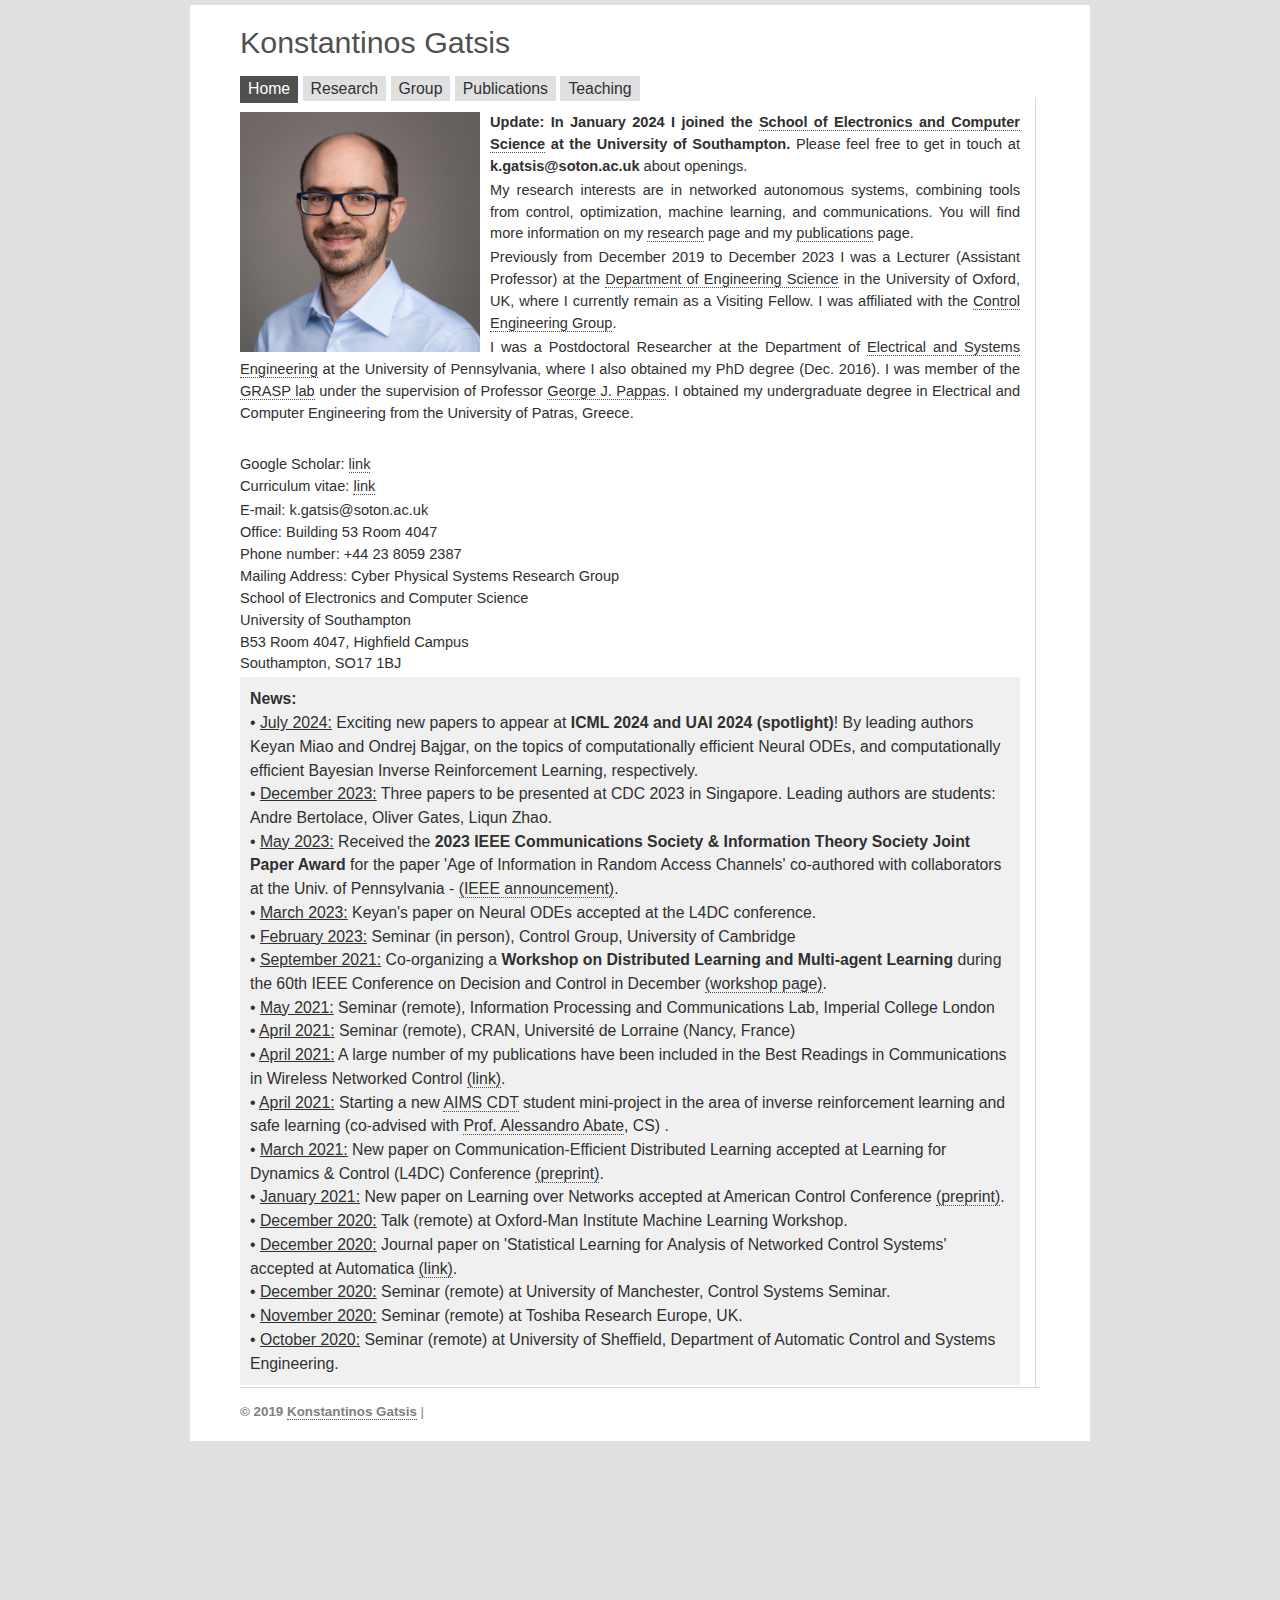
==== index.html @ 301a5db9 "Add files via upload" ====
<!DOCTYPE html PUBLIC "-//W3C//DTD XHTML 1.0 Strict//EN" "http://www.w3.org/TR/xhtml1/DTD/xhtml1-strict.dtd">

<html xmlns="http://www.w3.org/1999/xhtml" xml:lang="en" lang="en">


<head>
	<meta http-equiv="content-type" content="text/html; charset=utf-8" />
	<meta name="description" content="your description goes here" />
	<meta name="keywords" content="your,keywords,goes,here" />
	<meta name="author" content="Your Name" />
	<link rel="stylesheet" type="text/css" href="andreas02.css" media="screen" />
	<link rel="stylesheet" type="text/css" href="print.css" media="print" />
	<title>Konstantinos' website
		</title>
	<!--<link href="https://fonts.googleapis.com/css?family=Barlow&display=swap" rel="stylesheet">-->
</head>

<body>
<!-- <div id="toptabs">
	<p>Sample top menu:
	<a class="activetoptab" href="index.html">Active tab</a><span class="hide"> | </span>
	<a class="toptab" href="#">Second</a><span class="hide"> | </span>
	<a class="toptab" href="#">Third</a><span class="hide"> | </span>
	<a class="toptab" href="#">Fourth</a></p>
</div> -->

<div id="container">
	<div id="logo">
		<h1><a href="index.html">Konstantinos Gatsis</a></h1>
		<p> </p>
	</div>

	<div id="navitabs">
		<h2 class="hide">Sample navigation menu:</h2>
		<a class="activenavitab" href="index.html">Home</a><span class="hide"> | </span>
		<a class="navitab" href="research.html">Research</a><span class="hide"> | </span>
		<a class="navitab" href="group.html">Group</a><span class="hide"> | </span>
		<a class="navitab" href="publications.html">Publications</a><span class="hide"> | </span>
		<a class="navitab" href="teaching.html">Teaching</a><span class="hide"> | </span>
		<!-- <a class="navitab" href="coursework.html">Coursework</a><span class="hide"> | </span> -->
		<!-- <a class="navitab" href="personal.html">Personal</a><span class="hide"> | </span>-->
	</div>
	
	<!--<div id="desc">
		<h2>Welcome to my website!</h2>
		<p>This is a free XHTML/CSS website template that you can use for any purpose without any obligations or limitations. It was originally released in August 2005, and has since been updated several times. It uses XHTML 1.0 Strict and CSS, and it has no tables at all. To show its features, I have filled it with some example content.</p>
		<p class="right"><a href="#">Sample link</a> &raquo;</p>
	</div>-->


<script type="text/javascript">
    <!--
    function toggleAbstract(divid) {
      var x = document.getElementById(divid);
      if (x.style.display === "none") {
          x.style.display = "block";
      } else {
          x.style.display = "none";
      }
    }
    -->
  </script> 

	<div id="main">
		<!--<h2>General information</h2>
		<p class="timestamp">Sep 11th, 2012 | By: Andreas</p>-->
		<br>
	
		<p>
		<img src="KG3.jpg" alt="Konstantinos Gatsis" height="240" style="margin: 0px 10px 0px 0px; float:left;">
		<strong> Update: In January 2024 I joined the <a href="https://www.southampton.ac.uk/about/faculties-schools-departments/school-of-electronics-and-computer-science">School of Electronics and Computer Science</a> at the University of Southampton.</strong> Please feel free to get in touch at <strong>k.gatsis@soton.ac.uk</strong> about openings.
		<br>
		</p>
		<p>My research interests are in networked autonomous systems, combining tools from control, optimization, machine learning, and communications. You will find more information on my <a href="research.html">research</a> page and my <a href="publications.html">publications</a> page.
		</p>
		<p>
		Previously from December 2019 to December 2023 I was a Lecturer (Assistant Professor) at the <a href="https://www.eng.ox.ac.uk/" target="_blank">Department of Engineering Science</a> in the University of Oxford, UK, where I currently remain as a Visiting Fellow. I was affiliated with the <a href="http://www2.eng.ox.ac.uk/control" target="_blank">Control Engineering Group</a>.
		</p>
		
		<p>I was a Postdoctoral Researcher at the Department of <a href="http://www.ese.upenn.edu" target="_blank">Electrical and Systems Engineering</a> at the University of Pennsylvania, where I also obtained my PhD degree (Dec. 2016). I was member of the <a href="http://www.grasp.upenn.edu" target="_blank">GRASP lab</a> under the supervision of Professor <a href="http://www.georgejpappas.org/" target="_blank">George J. Pappas</a>. I obtained my undergraduate degree in Electrical and Computer Engineering from the University of Patras, Greece.
		</p>
		
		<br>
		
		<!-- <p><strong>If you are interested in pursuing a graduate program at Oxford under my supervision, feel free to contact me and also
		<a href="javascript:toggleAbstract('join')"> read more here.<!--<font color="red">read more here</font></a>.
		</strong>
		</p>			
        <div id="join" style="display:none">
		<p>Information about applications for the doctoral program are found <a href="https://www.ox.ac.uk/admissions/graduate/courses/dphil-engineering-science" target="_blank">here</a>. Please also consider <a href="https://www.ox.ac.uk/admissions/graduate/courses/autonomous-intelligent-machines-and-systems" target="_blank">applying</a> to the EPSRC Center for Doctoral Training in <a href="https://aims.robots.ox.ac.uk/" target="_blank">Autonomous Intelligent Machines and Systems</a>, which is related to my research agenda. Applying by the indicated deadlines for entry in 2022 will ensure your application will also be considered for internal funding. 
		</p>
		</div> -->
		
		
		<br>
		<p> 
		Google Scholar: <a href="https://scholar.google.com/citations?user=YoOgmWEAAAAJ&hl=en" target="_blank"> link </a><br>
		Curriculum vitae: <a href="./Gatsis_CV_Southampton.pdf" target="_blank"> link </a> 
		</p>
		<!--For more information about me you may look at my CV.-->
		
		
		
		
		<!-- <img src="does-logo-all-variations_sh_v3_does-lockup.jpg" alt="Eng Sci Oxford" height="100" style="margin: 0px 10px 0px 0px; float:right;"> -->
		<p> E-mail: k.gatsis@soton.ac.uk <br>
		Office: Building 53 Room 4047 <br>
		Phone number: +44 23 8059 2387 <br>
		Mailing Address: Cyber Physical Systems Research Group<br>
		School of Electronics and Computer Science<br>
		University of Southampton<br>
		B53 Room 4047, Highfield Campus <br>
		Southampton, SO17 1BJ
		<br>
		<p class="block"> 
		<!--
		<strong>Upcoming:</strong>
		<br>
		&bull; Seminar at Washington University in St. Louis - ESE
		<br>
		&bull; Seminar at Northeastern University - ECE
		<br>
		&bull; Seminar at University of Colorado Boulder - ECEE
		<br>
		&bull; Seminar at University of Toronto - ECE
		<br>
		&bull; Seminar at University of California Riverside - ECE
		<br>
		&bull; Seminar at Arizona State University - Polytechnic School
		<br>
		&bull; Seminar at University of Illinois at Chicago - ECE
		<br>
		&bull; I will be presenting at the Information Theory and Applications Workshop (ITA 2019)
		<br>-->
		<strong>News:</strong>
		<br>
		&bull; <u>July 2024:</u> Exciting new papers to appear at <strong>ICML 2024 and UAI 2024 (spotlight)</strong>! By leading authors Keyan Miao and Ondrej Bajgar, on the topics of computationally efficient Neural ODEs, and computationally efficient Bayesian Inverse Reinforcement Learning, respectively. 
		<br>
		&bull; <u>December 2023:</u> Three papers to be presented at CDC 2023 in Singapore. Leading authors are students: Andre Bertolace, Oliver Gates, Liqun Zhao.
		<br>
		&bull; <u>May 2023:</u> Received the <strong>2023 IEEE Communications Society & Information Theory Society Joint Paper Award </strong> for the paper 'Age of Information in Random Access Channels' co-authored with collaborators at the Univ. of Pennsylvania - <a href="https://www.itsoc.org/honors/comsoc-information-theory-joint-paper-award#:~:text=and%20information%20theory.-,The%20Communications%20Society%20%26%20Information%20Theory%20Society%20Joint%20Paper%20Award%20recognizes,is%20eligible%20for%20the%20award.">(IEEE announcement)</a>.
		<br>
		&bull; <u>March 2023:</u> Keyan's paper on Neural ODEs accepted at the L4DC conference.
		<br>
		&bull; <u>February 2023:</u> Seminar (in person), Control Group, University of Cambridge
		<br>
		&bull; <u>September 2021:</u> Co-organizing a <strong>Workshop on Distributed Learning and Multi-agent Learning</strong> during the 60th IEEE Conference on Decision and Control in December <a href="https://kgatsis.github.io/CDC2021_distributed_learning_workshop/">(workshop page)</a>.
		<br>
		&bull; <u>May 2021:</u> Seminar (remote), Information Processing and Communications Lab, Imperial College London
		<br>
		&bull; <u>April 2021:</u> Seminar (remote), CRAN, Université de Lorraine (Nancy, France)
		<br>
		&bull; <u>April 2021:</u> A large number of my publications have been included in the Best Readings in Communications in Wireless Networked Control <a href="https://www.comsoc.org/publications/best-readings/communications-in-wireless-networked-control">(link)</a>.
		<br>
		&bull; <u>April 2021:</u> Starting a new <a href="https://aims.robots.ox.ac.uk/">AIMS CDT</a> student mini-project in the area of inverse reinforcement learning and safe learning (co-advised with <a href="http://www.cs.ox.ac.uk/people/alessandro.abate/">Prof. Alessandro Abate</a>, CS) . 
		<br>
		&bull; <u>March 2021:</u> New paper on Communication-Efficient Distributed Learning accepted at Learning for Dynamics & Control (L4DC) Conference <a href="https://arxiv.org/pdf/2103.04140.pdf">(preprint)</a>.
		<br>
		&bull; <u>January 2021:</u> New paper on Learning over Networks accepted at American Control Conference <a href="https://arxiv.org/pdf/2101.10007.pdf">(preprint)</a>.
		<br>
		&bull; <u>December 2020:</u> Talk (remote) at Oxford-Man Institute Machine Learning Workshop.
		<br>
		&bull; <u>December 2020:</u> Journal paper on 'Statistical Learning for Analysis of Networked Control Systems' accepted at Automatica <a href="https://www.sciencedirect.com/science/article/pii/S0005109820305884?dgcid=author">(link)</a>.
		<br>
		&bull; <u>December 2020:</u> Seminar (remote) at University of Manchester, Control Systems Seminar.
		<br>
		&bull; <u>November 2020:</u> Seminar (remote) at Toshiba Research Europe, UK.
		<br>
		&bull; <u>October 2020:</u> Seminar (remote) at University of Sheffield, Department of Automatic Control and Systems Engineering.
		<br>
		<!--&bull; <u>October 2020:</u> Two MEng students, starting their 4th Year Projects on the areas of secure control systems, and learning for control, respectively.
		<br>
		&bull; <u>December 2019:</u> Joining Oxford.
		<br>
		&bull; <u>November 2019:</u> Preprint on statistical learning for analysis of networked control systems over unknown channels <a href="https://arxiv.org/pdf/1911.03422.pdf">(link)</a>.
		<br>
		&bull; <u>October 2019:</u> Call for Open Invited Session on 'Control for Next Generation Wireless Networks' at the IFAC World Congress, Berlin, Germany, July 12-17, 2020 -- more info <a href="https://www.ifac2020.org/call/open-invited-tracks/#oi93">here</a>.
		<br>
		&bull; <u>April 2019:</u> Paper on resource allocation for low-latency wireless control in collaboration with Intel Corp. appearing at IEEE Internet of Things Journal <a href="https://ieeexplore.ieee.org/abstract/document/8681425">(link)</a>.
		<br>
		&bull; <u>December 2018:</u>  Co-organized a Workshop on Learning for Control at CDC 2018, Miami Beach, Florida. For more information please visit the <a href="https://kgatsis.github.io/learning_for_control_workshop_CDC2018/">workshop website.</a>
		<br>
		&bull; July 2018: Two papers accepted at the 2018 IEEE Conf. on Decision and Control. See my <a href="publications.html">publications</a> page.
		<br>
		&bull; June 2018: Three papers appeared at the 2018 American Control Conference. See my <a href="publications.html">publications</a> page.
		<br>
		&bull; April 2018: Seminar at University of Virginia - Link Lab.
		<br>
		&bull; March 2018: Seminar at Columbia University - EE.
		<br>
		&bull; January 2018: Seminar at University of Michigan - ECE.
		<br>
		&bull; December 2017: V. Tzoumas is <b>Best Student Paper Award Candidate at CDC 2017</b> for our <a href="https://arxiv.org/pdf/1703.07280.pdf">paper on resiliency</a>.
		<br>
		&bull; July 2017: Papers accepted at the 2017 IEEE Conf. on Decision and Control. See my <a href="publications.html">publications</a> page.
		<br>
		&bull; April 2017: <b>Best poster award</b> at the IoTDI conference in CPSWeek 2017.
		<br>
		&bull; March 2017: Paper on State Secrecy in Remote Estimation accepted for presentation at the 2017 IFAC World congress, July 2017.
		<br>
		&bull; August 2016: <b>Joseph, D’16, and Rosaline Wolf Award for Best Doctoral Dissertation</b>, Department of Electrical & Systems Engineering at the University of Pennsylvania.
		-->
		<!--
		<br>
		&bull; June 2016: Presentation at UCSB in Santa Barbara, CA.
		<br>
		&bull; Apr 2016: Talk at ICCPS conference during CPSWeek in Vienna, Austria.
		<br>
		&bull; Mar 2016: Presentation at CCSP Seminar at University of Maryland, College Park.
		<br>
		&bull; Mar 2016: Submissions at CDC 2016 in Las Vegas.
		<br>
		&bull; Feb 2016: Presentation at ISS Seminar at Harvard University.
		<br>
		&bull; Feb 2016: Presentation at <a href="http://ita.ucsd.edu/workshop16/index/", target="_blank">Information Theory and Applications workshop</a> in San Diego, CA.
		<br>
		&bull; New: Video of my presentation at the ESE PhD Colloquium at Penn in Aug 2015.
		<iframe  width="300" height="169" src="https://www.youtube-nocookie.com/embed/EyA09XaOvso?rel=0&amp;showinfo=0" frameborder="0" allowfullscreen></iframe>
		<br>
		&bull; Dec 2015: Our <a href="./papers/GatsisEtal_CDC15.pdf", target="_blank">paper</a> on optimal random access for wireless control is accepted at CDC in Osaka.
		<br>
		&bull; Sept 2015: Presenting our <a href="./papers/GatsisEtal_NECSYS15.pdf", target="_blank">paper</a> on decentralized channel access for wireless control at NecSys in Philadelphia.
		<br>
		&bull; July 2015: Presenting our <a href="./papers/GatsisEtal_ACC15.pdf", target="_blank">paper</a> on the value of using forecasts when planning under uncertainty at ACC in Chicago.
		<br>
		&bull; Dec 2014: Presenting our <a href="./papers/GatsisEtal_CDC14.pdf", target="_blank">paper</a> on wireless sensor scheduling at CDC in Los Angeles. 
		<br>
		&bull; June 2014: Received the <b>O. Hugo Schuck Best Paper Award</b> at the American Control Conference! <a href="http://a2c2.org/awards/o-hugo-schuck-best-paper-award", target="_blank">link</a> <a href="http://ieeexplore.ieee.org/stamp/stamp.jsp?tp=&arnumber=6915811", target="_blank">link</a>
		<br>
		&bull; April 2014: Our <a href="http://www.seas.upenn.edu/~kgatsis/papers/GatsisEtal_ICCPS14.pdf", target="_blank">paper</a> at ICCPS is a <b>Best Paper Award Finalist</b>!
		<br>
		&bull; June 2013: Our <a href="http://www.seas.upenn.edu/~kgatsis/papers/GatsisEtal_ACC13.pdf", target="_blank">ACC paper</a> won the <b>Student Best Paper Award</b>! <a href="http://www.ese.upenn.edu/media/features/news-gatsis-13.php", target="_blank">link</a> <a href="http://ieeexplore.ieee.org/stamp/stamp.jsp?tp=&arnumber=6615609", target="_blank">link</a> 
		-->
		</p>
		<!--<h3>Free to use!</h3>
		<p>I kindly ask that you leave the credit text and link (the one that says "Original design by Andreas Viklund" in the footer) since that is a nice way of supporting my template design work. But it is no requirement, just a request. Do what works best for you! </p>
		<p>Good luck with your new design!</p>-->
		
		

	</div>
	

	<!--<div id="sidebar">
		<h3>Sample sidemenu:</h3>
		<ul class="sidelink">
			<li><a href="http://andreasviklund.com/templates/">Free website templates</a></li>
			<li><a href="http://andreasviklund.com/tag/tutorials/">Webdesign tutorials</a></li>
			<li><a href="http://andreasviklund.com/wordpress-themes/">WordPress themes</a></li>
		</ul>

		<h3>Sample image:</h3>
		<img class="photo" src="images/test.jpg" height="100" width="130" alt="" />

		<h3>Sample links:</h3>
		<ul>
			<li><a href="http://validator.w3.org/check/referer">Valid XHTML</a></li>
			<li><a href="http://jigsaw.w3.org/css-validator/check/referer">Valid CSS</a></li>
		</ul>
	</div>-->
	



<!-- Start of StatCounter Code for Default Guide -->
<script type="text/javascript">
var sc_project=10092172; 
var sc_invisible=1; 
var sc_security="5618f386"; 
var scJsHost = (("https:" == document.location.protocol) ?
"https://secure." : "http://www.");
document.write("<sc"+"ript type='text/javascript' src='" +
scJsHost+
"statcounter.com/counter/counter.js'></"+"script>");
</script>
<noscript><div class="statcounter"><a title="shopify
analytics" href="http://statcounter.com/shopify/"
target="_blank"><img class="statcounter"
src="http://c.statcounter.com/10092172/0/5618f386/1/"
alt="shopify analytics"></a></div></noscript>
<!-- End of StatCounter Code for Default Guide -->


    
	<div id="footer">
		<p><strong>&copy; 2019 <a href="index.html">Konstantinos Gatsis</a></strong> | <!--<strong>Contact:</strong> kgatsis at seas.upenn.edu -->
		<!--| Template design by <a href="http://andreasviklund.com/">Andreas Viklund</a>--> </p>
	</div>

</div>
</body>
</html>
---- andreas02.css ----
/*
Original design: andreas02 (v3.5 - Sep 11, 2012) - A free xhtml/css website template by Andreas Viklund.
For more information, see http://andreasviklund.com/templates/andreas02/
*/

/* General layout */
body {background:#e0e0e0; color:#303030; font:76% tahoma, verdana, sans-serif; margin:0; padding:5px 0 0;}
#container {background:#fff; margin:0 auto 1000px; padding:5px 50px 20px; width:800px;}

/* Site title */
#logo {margin:15px 0 0;}
#logo h1 a {border:none; color:#505050;}
#logo h1 a:hover {border:none; color:#303030; text-decoration:none;}
#logo p {font-size:1.3em;  color:#505050; margin:0 0 20px 0;}

/* Tags */
a {border-bottom:1px dotted #505050; color:#303030; text-decoration:none;}
a:hover {border-bottom:1px solid #505050; color:#303030; text-decoration:none;}
a img {border:0;}
h1 {font-size:2.5em; font-weight:400; margin:0 0 5px; padding:0;}
h2 {font-size:1.8em; font-weight:400; margin:0 0 12px;}
h3 {font-size:1.4em; font-weight:400; margin:0 0 10px;}
p {font-size:1.2em; line-height:1.5em; margin:0 0 2px; text-align:justify;}
ul,ol {margin:0 0 15px 15px; padding:0;}
li {margin:0 0 3px 0;}

/* Toptabs menu */
#toptabs {font-size:.8em; margin:10px auto -13px; width:760px;}
#toptabs p {color:gray; text-align:right;}
.toptab {background:#f0f0f0 url(images/corner2.gif) top right no-repeat; border-bottom:1px solid #e0e0e0; color:gray; margin:0 0 0 4px; padding:4px 5px 3px; text-decoration:none;}
.toptab:hover {background:#fafafa url(images/corner2.gif) top right no-repeat; border-bottom:1px solid #eaeaea; color:#505050; text-decoration:none;}
.activetoptab {background:#fff url(images/corner2.gif) top right no-repeat; border-bottom:1px solid #fff; color:#505050; margin:0 0 0 4px; padding:4px 5px 3px; text-decoration:none;}
.activetoptab:hover {border-bottom:1px solid #fff; text-decoration:none;}

/* Navitabs menu */
#navitabs {clear:both;}
.navitab {background:#e0e0e0 url(images/corner.gif) top right no-repeat; border-bottom:1px solid #fff; border-left:1px solid #fff; font-size:1.3em; margin:0 0 4px; padding:4px 8px; text-decoration:none;}
.navitab:hover {background:#d0d0d0 url(images/corner.gif) top right no-repeat; border-bottom:1px solid #fff; text-decoration:none;}
.activenavitab {background:#505050 url(images/corner.gif) top right no-repeat; color:#fff; font-size:1.3em; margin:0 0 5px; padding:4px 8px 5px; text-decoration:none;}
.activenavitab:hover {color:#fff; text-decoration:none;}

/* Header description area */
#desc {background:#505050 url(images/front.jpg) bottom left repeat-y; clear:both; color:#fff; /* height:200px; */ margin:5px 0 15px; padding:0 0 5px 0;}
#desc p {font-size:1em; line-height:1.3em; padding:0 0 0 15px; width:290px;}
#desc h2 {color:#fff; padding:15px 15px 0;}
#desc a {border-color:#fff; color:#fff; text-decoration:none;}

/* Main content */
#main {border-right:1px solid #d8d8d8; float:left; margin:0; padding:0 15px 0 0; width:780px;} /*Adjust this width to remove sidebar*/

/* Sidebar */
#sidebar {float:right; width:150px;}
#sidebar p {font-size:0.9em; line-height:1.3em; margin:0 0 15px;}
#sidebar ul {margin:0 0 15px 0; padding:0;}
#sidebar li {list-style:none;}
ul.sidelink li {list-style:none; margin:0 0 3px; padding:0;}
ul.sidelink li a{background:#f0f0f0 url(images/corner.gif) top right no-repeat; border:none; display:block; margin:5px 10px 5px 0; padding:3px 4px 3px 8px; text-align:left; width:140px;}
ul.sidelink li a:hover {background:#e0e0e0 url(images/corner.gif) top right no-repeat; border:none; text-decoration:none;}

/* Footer */
#footer {background:#fff; border-top:1px solid #d8d8d8; clear:both; margin:0; padding:0;}
#footer a {color:gray;}
#footer a:hover {color:#303030;}
#footer p {color:gray; font-size:1.1em; line-height:1.3em; margin:15px 0 0; padding:0;}

/* Additional classes */
.photo {background-color:#f0f0f0; border:1px solid #d8d8d8; margin:0 0 15px; padding:2px;}
.timestamp {font-size:1.2em; color:#606060; margin:-12px 0 12px 0;}
.right {margin:-8px 0 8px 0; text-align:right;}
.block {background:#f0f0f0; padding:10px;font-size:1.3em; text-align: left;}
.hide {display:none;}

/* My div id for bibtex */
#bib2xhtml a{color: #0404B4}

/*Images and captions*/
figure{
  display:table;
}
figcaption{
  display:table-caption;
  caption-side:bottom;
}

/* li{
	margin-top: 100px;
    margin: 5px 0;
} */
li { line-height: 10px; }

li:not(:last-child) {
    padding-bottom: 2px;
}
---- print.css ----
/*
Print layout for original design: andreas02 (v3.5 - Sep 11, 2012) - A free xhtml/css website template by Andreas Viklund.
For more information, see http://andreasviklund.com/templates/andreas02/
*/

body {margin:0 auto; padding:0; font-family:"Times New Roman",Serif; background:#ffffff; color:#000000;}
#container {margin:2%; width:auto; float:none !important;}
#main {float:none !important;}
#logo h1 {margin:0 0 10px 0;}
#toptabs, #navitabs, #sidebar, .hide {display:none;}
a {text-decoration:underline; color:#0000FF;}
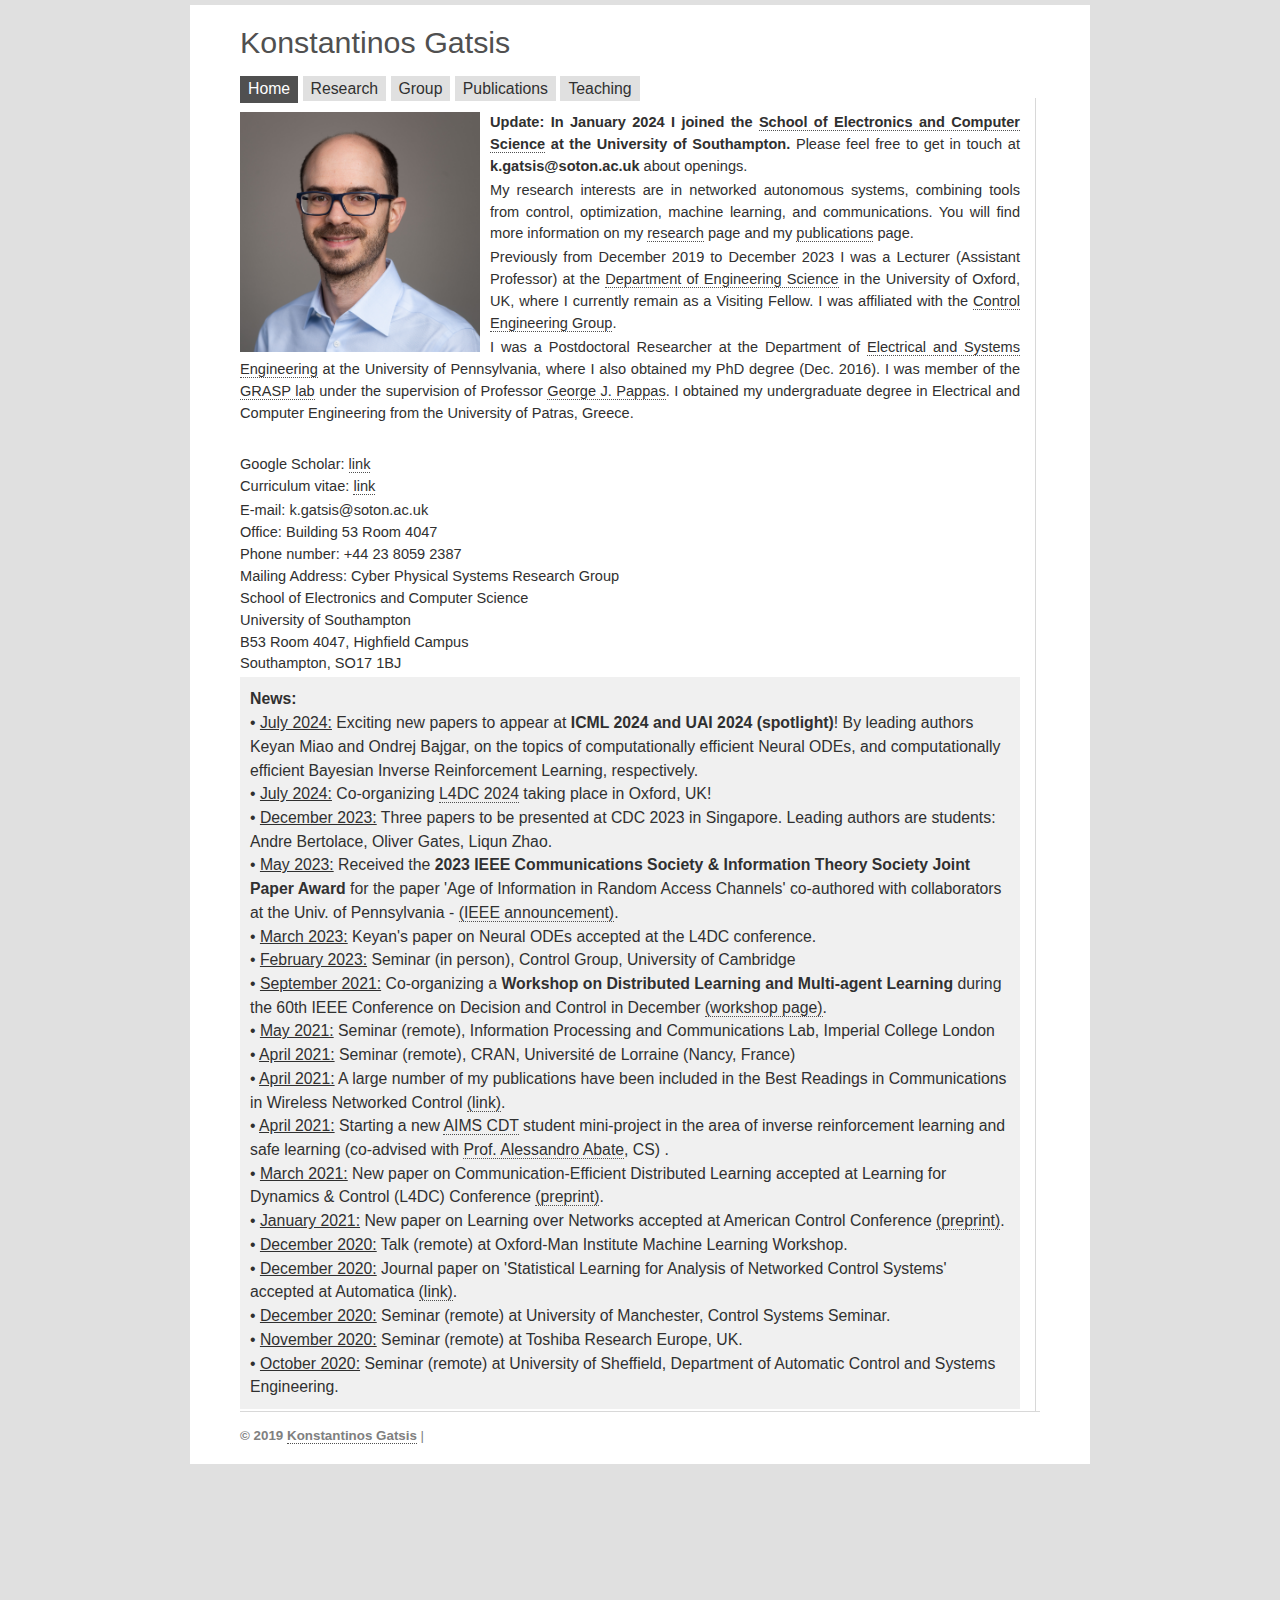
==== commit 1020dcf8: "Add files via upload" ====
--- a/index.html
+++ b/index.html
@@ -136,6 +136,8 @@
 		<strong>News:</strong>
 		<br>
 		&bull; <u>July 2024:</u> Exciting new papers to appear at <strong>ICML 2024 and UAI 2024 (spotlight)</strong>! By leading authors Keyan Miao and Ondrej Bajgar, on the topics of computationally efficient Neural ODEs, and computationally efficient Bayesian Inverse Reinforcement Learning, respectively. 
+		<br>
+		&bull; <u>July 2024:</u> Co-organizing <a href="https://l4dc.web.ox.ac.uk/home"> L4DC 2024</a> taking place in Oxford, UK! 
 		<br>
 		&bull; <u>December 2023:</u> Three papers to be presented at CDC 2023 in Singapore. Leading authors are students: Andre Bertolace, Oliver Gates, Liqun Zhao.
 		<br>
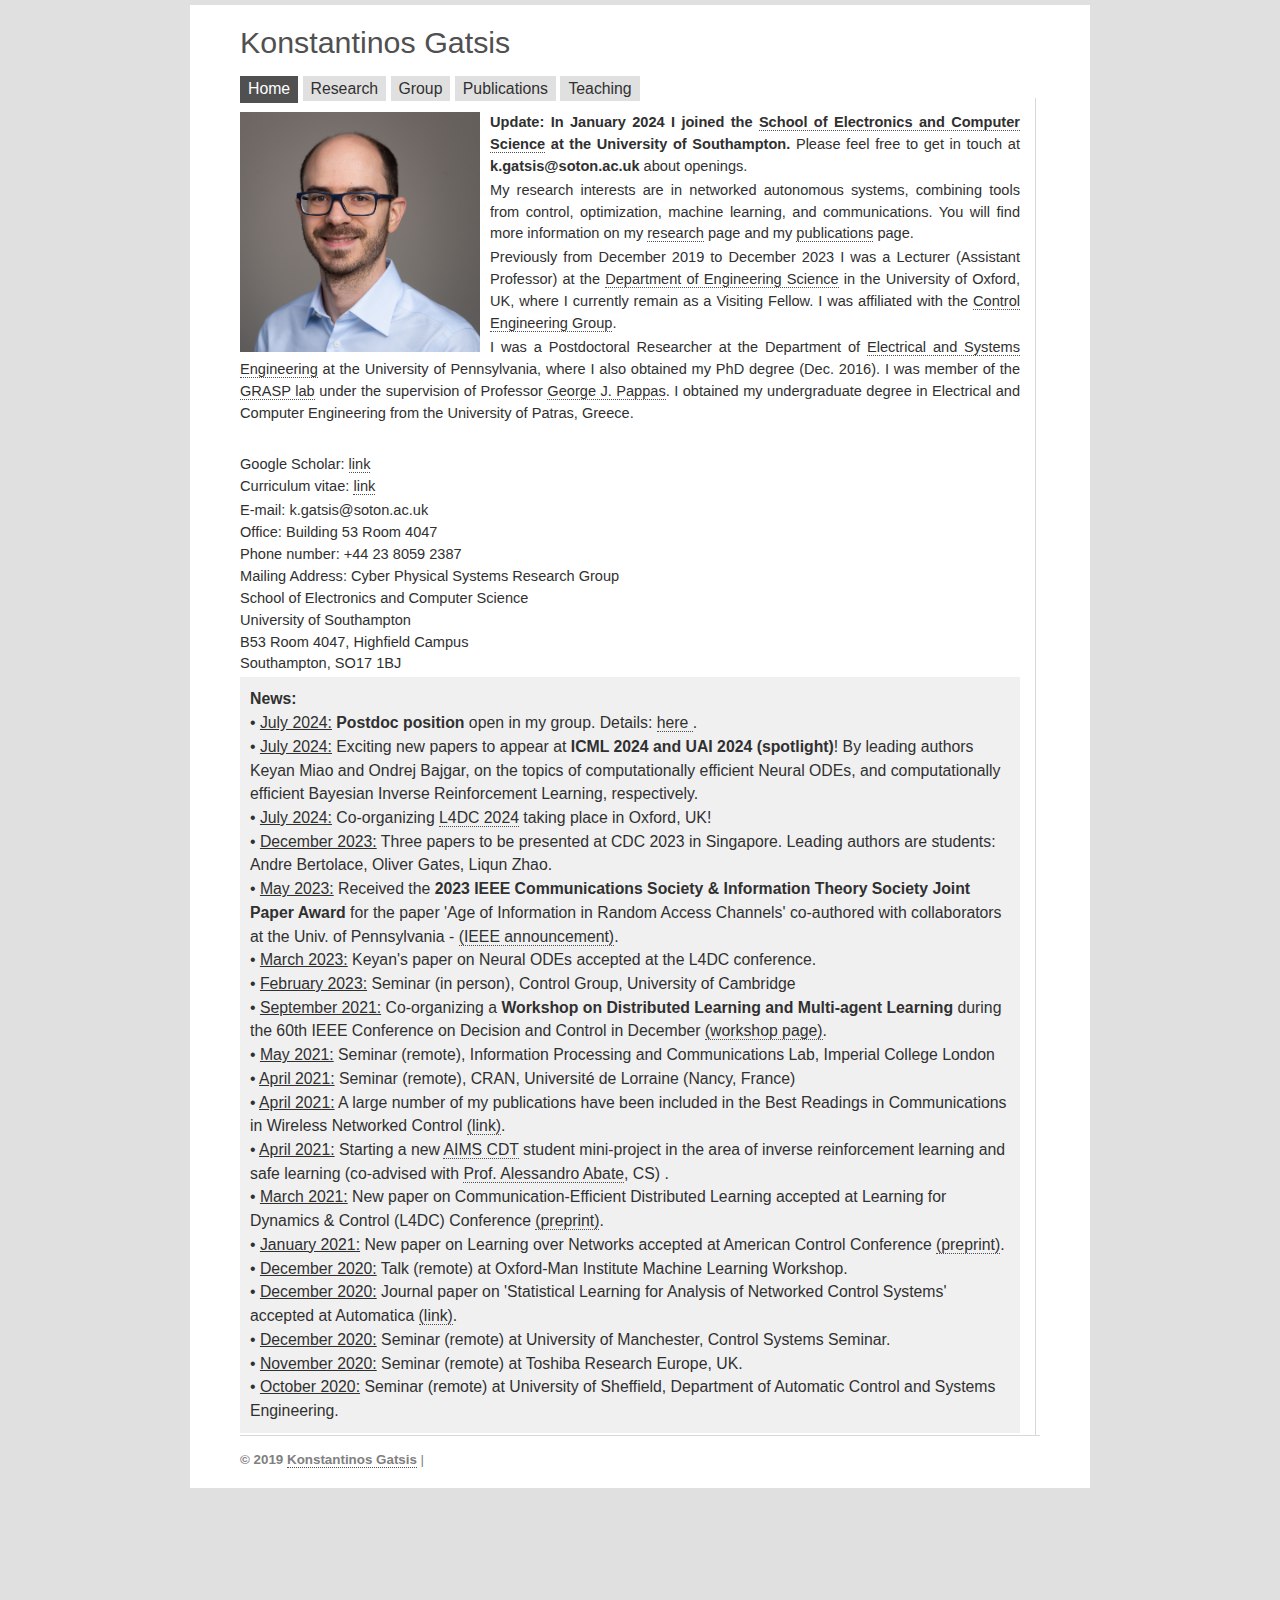
==== commit c5e867e4: "Add files via upload" ====
--- a/index.html
+++ b/index.html
@@ -134,6 +134,8 @@
 		&bull; I will be presenting at the Information Theory and Applications Workshop (ITA 2019)
 		<br>-->
 		<strong>News:</strong>
+		<br>
+		&bull; <u>July 2024:</u> <strong>Postdoc position</strong> open in my group. Details: <a href="https://jobs.soton.ac.uk/Vacancy.aspx?ref=2798924FP"> here </a>.
 		<br>
 		&bull; <u>July 2024:</u> Exciting new papers to appear at <strong>ICML 2024 and UAI 2024 (spotlight)</strong>! By leading authors Keyan Miao and Ondrej Bajgar, on the topics of computationally efficient Neural ODEs, and computationally efficient Bayesian Inverse Reinforcement Learning, respectively. 
 		<br>
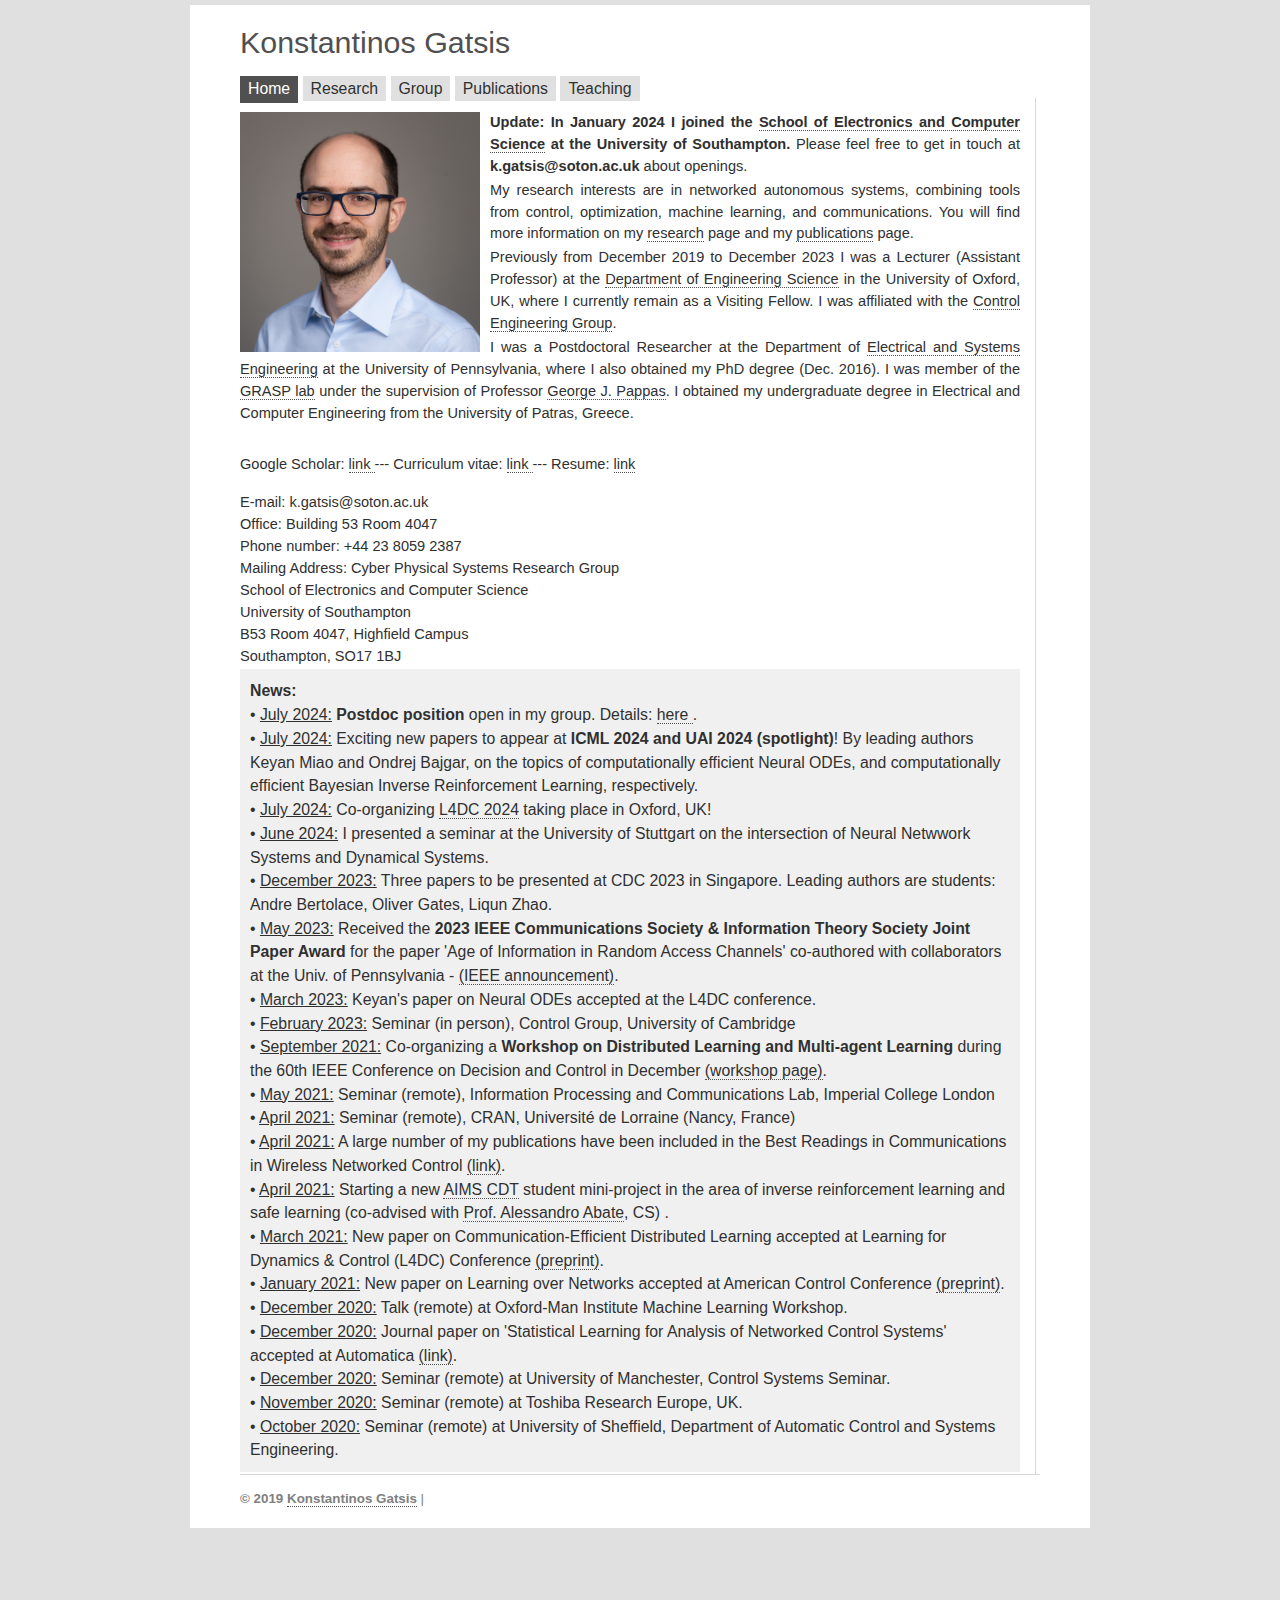
==== commit b1da31e9: "Add files via upload" ====
--- a/index.html
+++ b/index.html
@@ -95,11 +95,12 @@
 		
 		<br>
 		<p> 
-		Google Scholar: <a href="https://scholar.google.com/citations?user=YoOgmWEAAAAJ&hl=en" target="_blank"> link </a><br>
-		Curriculum vitae: <a href="./Gatsis_CV_Southampton.pdf" target="_blank"> link </a> 
+		Google Scholar: <a href="https://scholar.google.com/citations?user=YoOgmWEAAAAJ&hl=en" target="_blank"> link </a>
+		--- Curriculum vitae: <a href="./Gatsis_CV.pdf" target="_blank"> link </a> 
+		--- Resume: <a href="./Gatsis_resume.pdf" target="_blank"> link </a> 
 		</p>
 		<!--For more information about me you may look at my CV.-->
-		
+		<br>
 		
 		
 		
@@ -140,6 +141,8 @@
 		&bull; <u>July 2024:</u> Exciting new papers to appear at <strong>ICML 2024 and UAI 2024 (spotlight)</strong>! By leading authors Keyan Miao and Ondrej Bajgar, on the topics of computationally efficient Neural ODEs, and computationally efficient Bayesian Inverse Reinforcement Learning, respectively. 
 		<br>
 		&bull; <u>July 2024:</u> Co-organizing <a href="https://l4dc.web.ox.ac.uk/home"> L4DC 2024</a> taking place in Oxford, UK! 
+		<br>
+		&bull; <u>June 2024:</u> I presented a seminar at the University of Stuttgart on the intersection of Neural Netwwork Systems and Dynamical Systems.
 		<br>
 		&bull; <u>December 2023:</u> Three papers to be presented at CDC 2023 in Singapore. Leading authors are students: Andre Bertolace, Oliver Gates, Liqun Zhao.
 		<br>
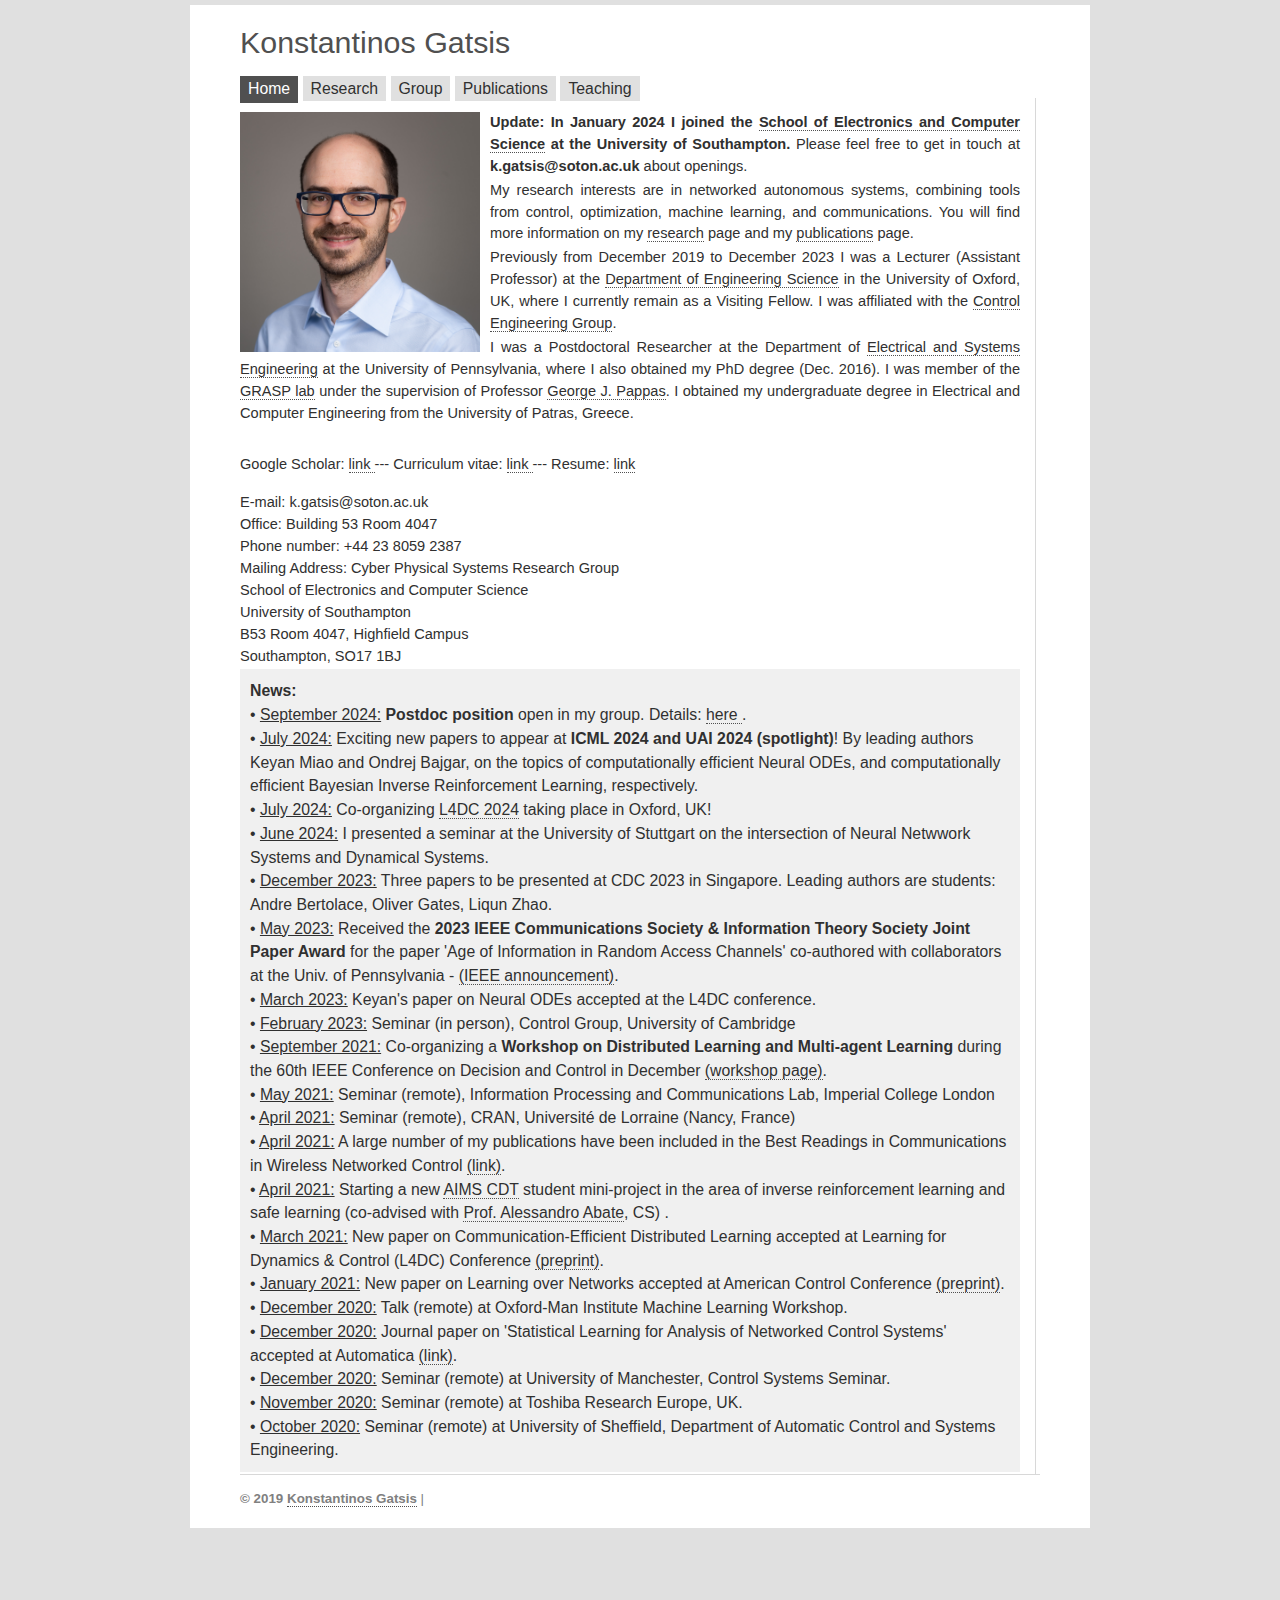
==== commit c6d3dda7: "Add files via upload" ====
--- a/index.html
+++ b/index.html
@@ -136,7 +136,7 @@
 		<br>-->
 		<strong>News:</strong>
 		<br>
-		&bull; <u>July 2024:</u> <strong>Postdoc position</strong> open in my group. Details: <a href="https://jobs.soton.ac.uk/Vacancy.aspx?ref=2798924FP"> here </a>.
+		&bull; <u>September 2024:</u> <strong>Postdoc position</strong> open in my group. Details: <a href="https://jobs.soton.ac.uk/Vacancy.aspx?ref=2798924FP-R"> here </a>.
 		<br>
 		&bull; <u>July 2024:</u> Exciting new papers to appear at <strong>ICML 2024 and UAI 2024 (spotlight)</strong>! By leading authors Keyan Miao and Ondrej Bajgar, on the topics of computationally efficient Neural ODEs, and computationally efficient Bayesian Inverse Reinforcement Learning, respectively. 
 		<br>
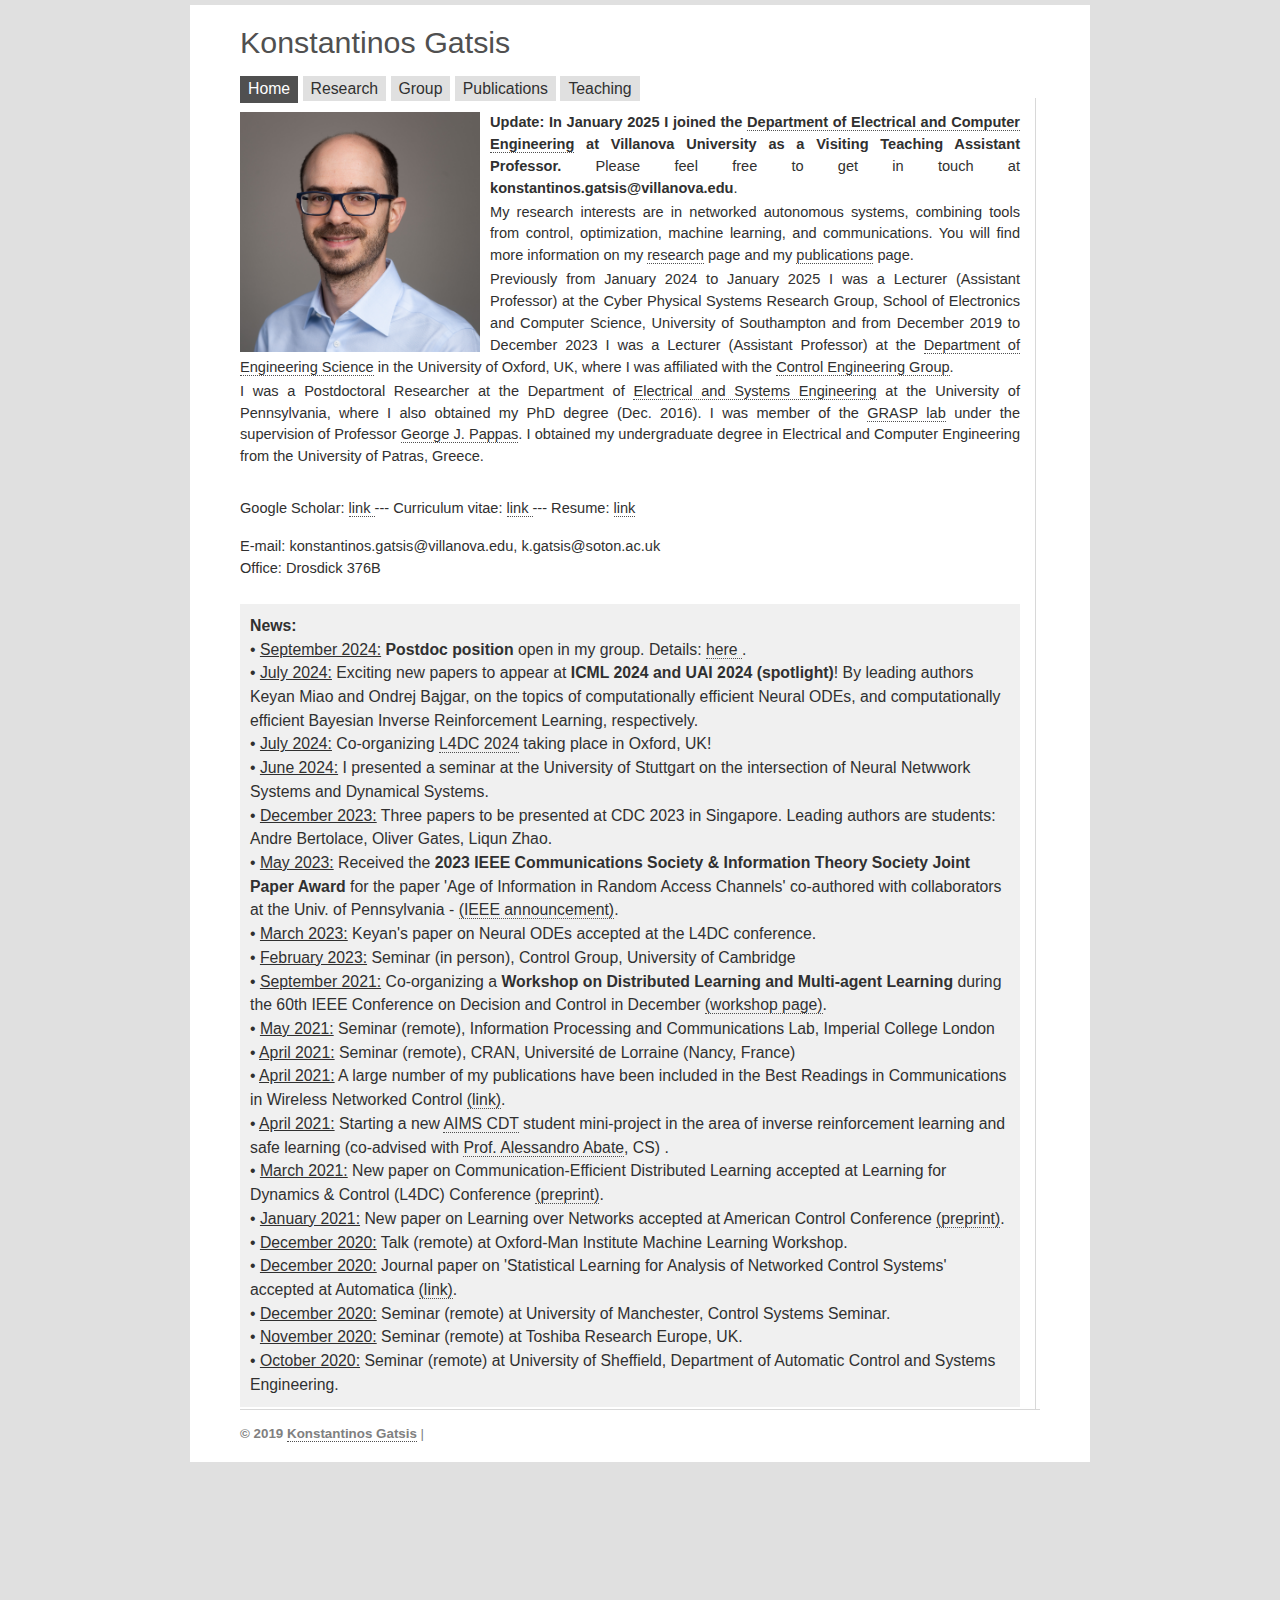
==== commit 3e70129e: "Add files via upload" ====
--- a/index.html
+++ b/index.html
@@ -69,13 +69,13 @@
 	
 		<p>
 		<img src="KG3.jpg" alt="Konstantinos Gatsis" height="240" style="margin: 0px 10px 0px 0px; float:left;">
-		<strong> Update: In January 2024 I joined the <a href="https://www.southampton.ac.uk/about/faculties-schools-departments/school-of-electronics-and-computer-science">School of Electronics and Computer Science</a> at the University of Southampton.</strong> Please feel free to get in touch at <strong>k.gatsis@soton.ac.uk</strong> about openings.
+		<strong> Update: In January 2025 I joined the <a href="https://www1.villanova.edu/university/engineering/academic-programs/departments/electrical-computer.html">Department of Electrical and Computer Engineering</a> at Villanova University as a Visiting Teaching Assistant Professor.</strong> Please feel free to get in touch at <strong>konstantinos.gatsis@villanova.edu</strong>.
 		<br>
 		</p>
 		<p>My research interests are in networked autonomous systems, combining tools from control, optimization, machine learning, and communications. You will find more information on my <a href="research.html">research</a> page and my <a href="publications.html">publications</a> page.
 		</p>
 		<p>
-		Previously from December 2019 to December 2023 I was a Lecturer (Assistant Professor) at the <a href="https://www.eng.ox.ac.uk/" target="_blank">Department of Engineering Science</a> in the University of Oxford, UK, where I currently remain as a Visiting Fellow. I was affiliated with the <a href="http://www2.eng.ox.ac.uk/control" target="_blank">Control Engineering Group</a>.
+		Previously from January 2024 to January 2025 I was a Lecturer (Assistant Professor) at the Cyber Physical Systems Research Group, School of Electronics and Computer Science, University of Southampton and from December 2019 to December 2023 I was a Lecturer (Assistant Professor) at the <a href="https://www.eng.ox.ac.uk/" target="_blank">Department of Engineering Science</a> in the University of Oxford, UK, where I was affiliated with the <a href="http://www2.eng.ox.ac.uk/control" target="_blank">Control Engineering Group</a>.
 		</p>
 		
 		<p>I was a Postdoctoral Researcher at the Department of <a href="http://www.ese.upenn.edu" target="_blank">Electrical and Systems Engineering</a> at the University of Pennsylvania, where I also obtained my PhD degree (Dec. 2016). I was member of the <a href="http://www.grasp.upenn.edu" target="_blank">GRASP lab</a> under the supervision of Professor <a href="http://www.georgejpappas.org/" target="_blank">George J. Pappas</a>. I obtained my undergraduate degree in Electrical and Computer Engineering from the University of Patras, Greece.
@@ -105,35 +105,16 @@
 		
 		
 		<!-- <img src="does-logo-all-variations_sh_v3_does-lockup.jpg" alt="Eng Sci Oxford" height="100" style="margin: 0px 10px 0px 0px; float:right;"> -->
-		<p> E-mail: k.gatsis@soton.ac.uk <br>
-		Office: Building 53 Room 4047 <br>
-		Phone number: +44 23 8059 2387 <br>
+		<p> E-mail: konstantinos.gatsis@villanova.edu, k.gatsis@soton.ac.uk <br>
+		Office: Drosdick 376B <br>
+		<!--Phone number: +44 23 8059 2387 <br>
 		Mailing Address: Cyber Physical Systems Research Group<br>
 		School of Electronics and Computer Science<br>
 		University of Southampton<br>
 		B53 Room 4047, Highfield Campus <br>
-		Southampton, SO17 1BJ
+		Southampton, SO17 1BJ -->
 		<br>
 		<p class="block"> 
-		<!--
-		<strong>Upcoming:</strong>
-		<br>
-		&bull; Seminar at Washington University in St. Louis - ESE
-		<br>
-		&bull; Seminar at Northeastern University - ECE
-		<br>
-		&bull; Seminar at University of Colorado Boulder - ECEE
-		<br>
-		&bull; Seminar at University of Toronto - ECE
-		<br>
-		&bull; Seminar at University of California Riverside - ECE
-		<br>
-		&bull; Seminar at Arizona State University - Polytechnic School
-		<br>
-		&bull; Seminar at University of Illinois at Chicago - ECE
-		<br>
-		&bull; I will be presenting at the Information Theory and Applications Workshop (ITA 2019)
-		<br>-->
 		<strong>News:</strong>
 		<br>
 		&bull; <u>September 2024:</u> <strong>Postdoc position</strong> open in my group. Details: <a href="https://jobs.soton.ac.uk/Vacancy.aspx?ref=2798924FP-R"> here </a>.
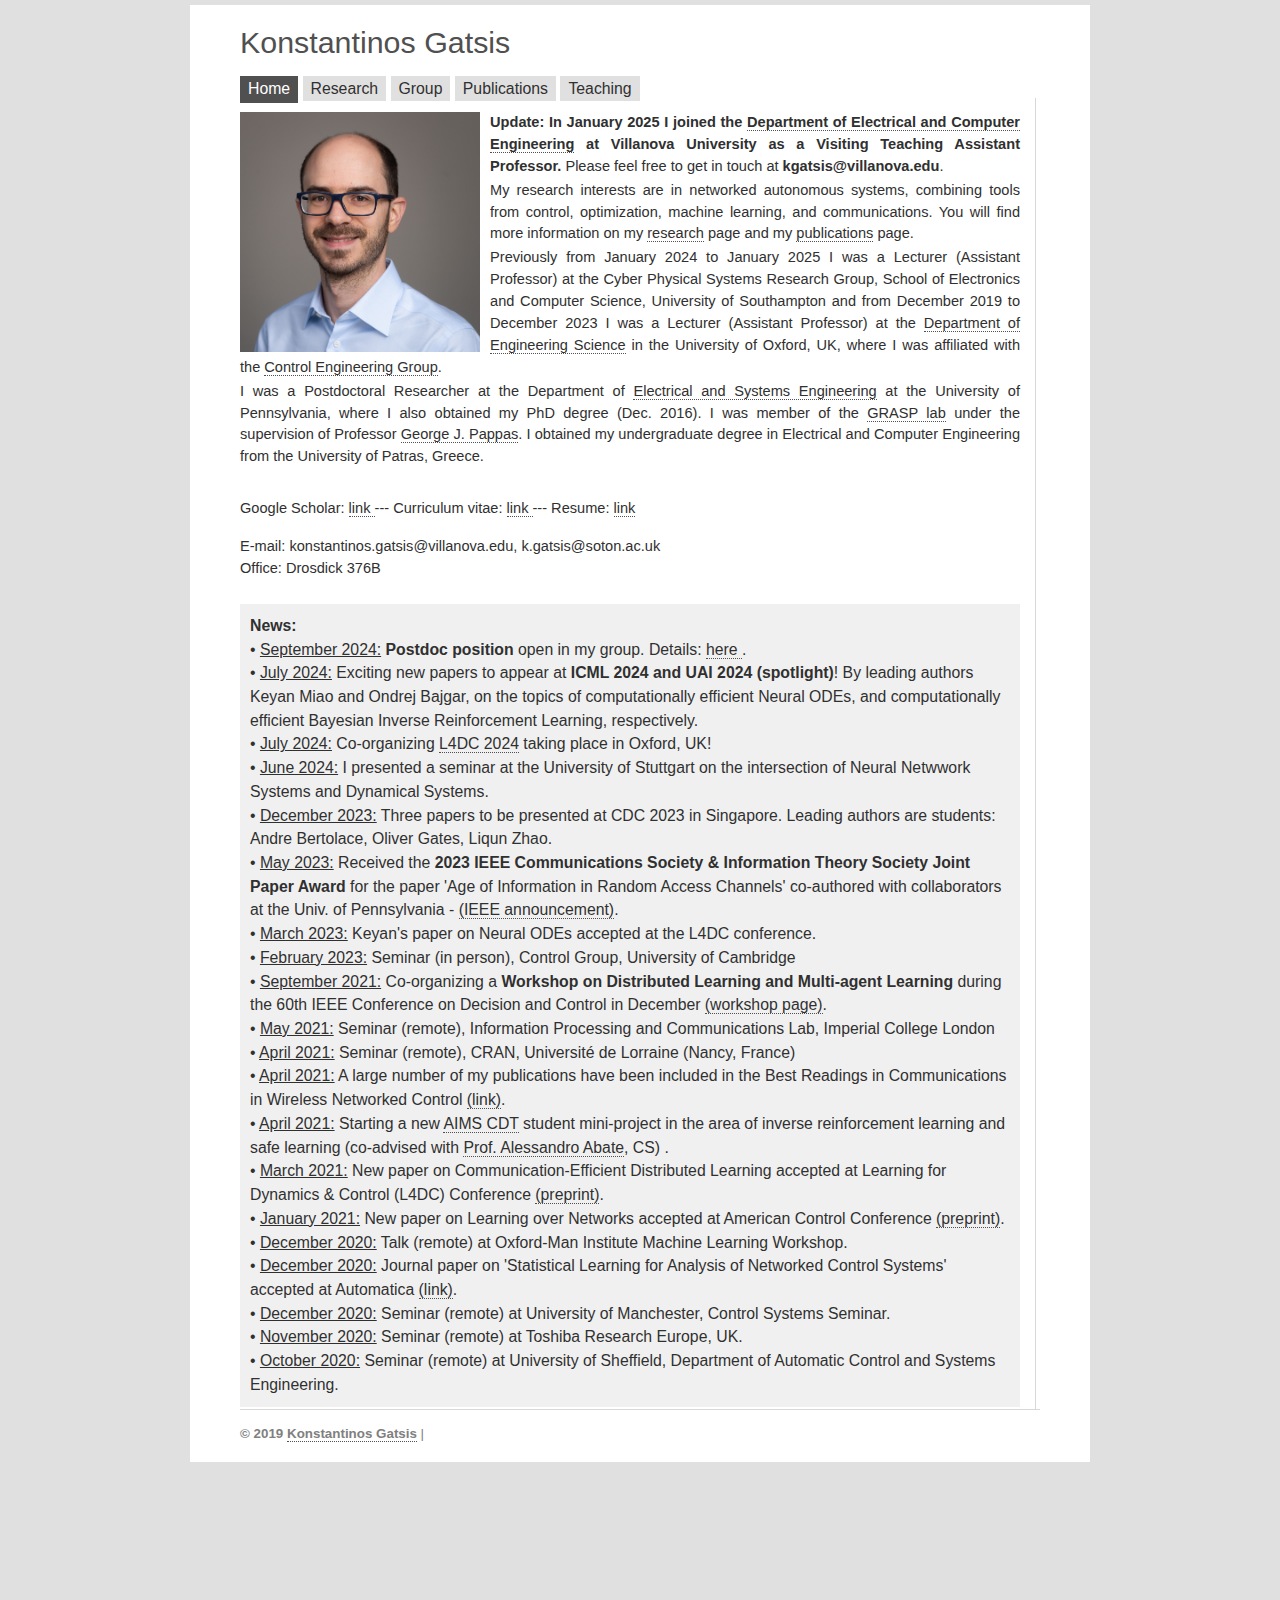
==== commit dbc600ef: "Add files via upload" ====
--- a/index.html
+++ b/index.html
@@ -69,7 +69,7 @@
 	
 		<p>
 		<img src="KG3.jpg" alt="Konstantinos Gatsis" height="240" style="margin: 0px 10px 0px 0px; float:left;">
-		<strong> Update: In January 2025 I joined the <a href="https://www1.villanova.edu/university/engineering/academic-programs/departments/electrical-computer.html">Department of Electrical and Computer Engineering</a> at Villanova University as a Visiting Teaching Assistant Professor.</strong> Please feel free to get in touch at <strong>konstantinos.gatsis@villanova.edu</strong>.
+		<strong> Update: In January 2025 I joined the <a href="https://www1.villanova.edu/university/engineering/academic-programs/departments/electrical-computer.html">Department of Electrical and Computer Engineering</a> at Villanova University as a Visiting Teaching Assistant Professor.</strong> Please feel free to get in touch at <strong>kgatsis@villanova.edu</strong>.
 		<br>
 		</p>
 		<p>My research interests are in networked autonomous systems, combining tools from control, optimization, machine learning, and communications. You will find more information on my <a href="research.html">research</a> page and my <a href="publications.html">publications</a> page.
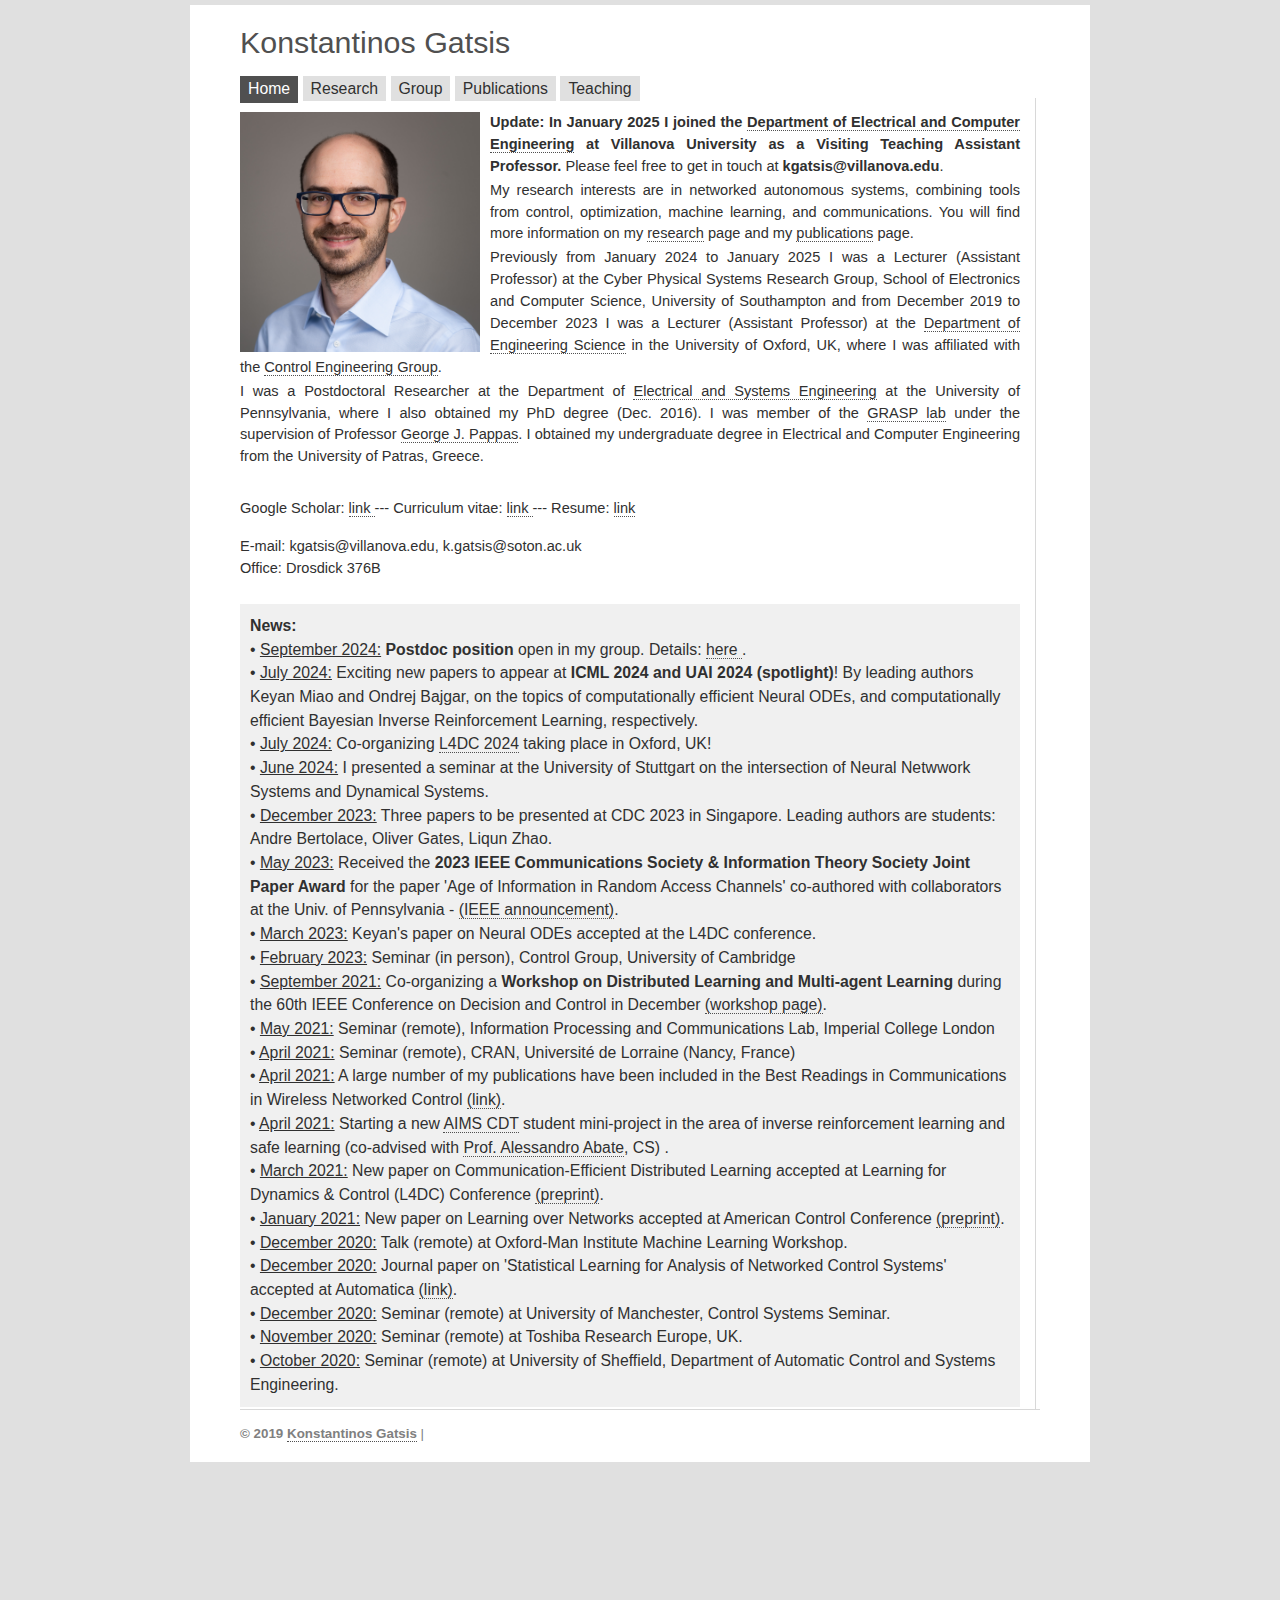
==== commit 8bf2b87f: "Add files via upload" ====
--- a/index.html
+++ b/index.html
@@ -105,7 +105,7 @@
 		
 		
 		<!-- <img src="does-logo-all-variations_sh_v3_does-lockup.jpg" alt="Eng Sci Oxford" height="100" style="margin: 0px 10px 0px 0px; float:right;"> -->
-		<p> E-mail: konstantinos.gatsis@villanova.edu, k.gatsis@soton.ac.uk <br>
+		<p> E-mail: kgatsis@villanova.edu, k.gatsis@soton.ac.uk <br>
 		Office: Drosdick 376B <br>
 		<!--Phone number: +44 23 8059 2387 <br>
 		Mailing Address: Cyber Physical Systems Research Group<br>
